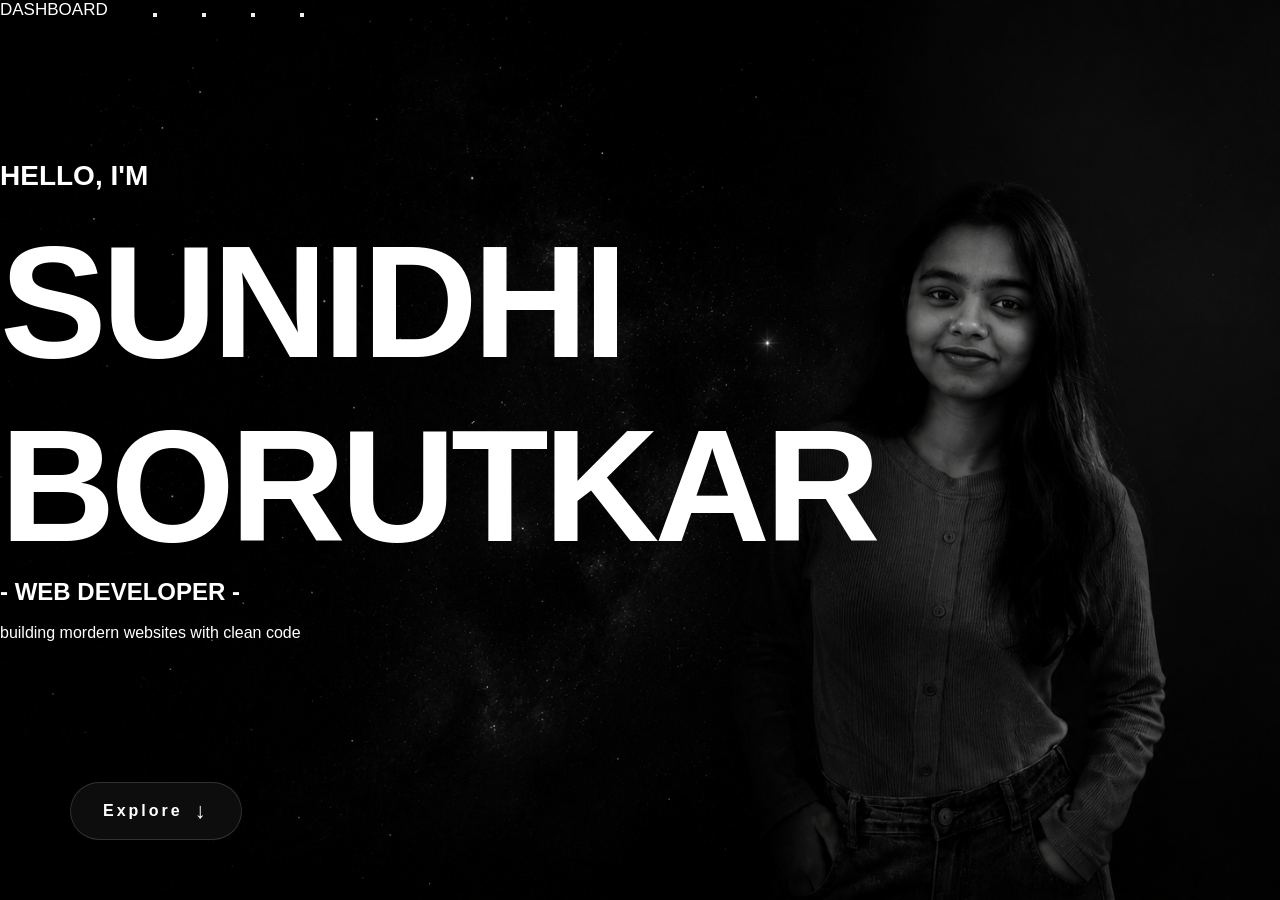
==== index.html @ 466c1767 "Sheets" ====
<!DOCTYPE html>
<html lang="en">
<head>
    <meta charset="UTF-8">
    <meta name="viewport" content="width=device-width, initial-scale=1.0">
    <title>Document</title>
    <link rel="stylesheet" href="style.css">
</head>
<body>
    <page1>
    <header>
        <div class="nav">
            <a href=""> DASHBOARD</a>
            <a href=""> <button></button></a>
            <a href=""> <button></button></a>
            <a href=""> <button></button></a>
            <a href=""> <button></button></a>

        </div>
        
    </header>
    <main>
        <div class="hello"><h3>HELLO, I'M </h3><br></div>
        <div class="name"><h1>SUNIDHI<br>BORUTKAR</h1></div>
        <div><h2>- WEB DEVELOPER -</h2><br></div>
        </div><p>building mordern websites with clean code</p></div>

    </main>
    <footer>
      <div class="scroll">

    <a href="bento.html" class="scroll-btn">

        <span>Explore</span>

        <span class="arrow">↓</span>

    </a>

</div>
    </footer>
    </page1>

</body>
</html>
---- style.css ----
*{
    margin: 0;
    padding: 0;
    box-sizing: border-box;
    font-family: Arial, Helvetica, sans-serif;
}
body{
     background-image: url("./Images/ChatGPT\ Image\ Jul\ 15\,\ 2026\,\ 12_36_23\ AM.png");   /* Replace with your image path */

    background-size:cover;
    background-position:center;
    background-repeat:no-repeat;
    background-attachment:fixed;

    min-height:100vh;
    overflow-x:hidden;
    color:white;
    font-family:Arial, Helvetica, sans-serif;
}

.page1{
    width: 90%;
    margin: auto;
    height: 80px;
    display:flex;
    justify-content: space-between;
    align-items: center;
}
.nav{
    display: flex;
    list-style: none;
    gap: 45px;
}
.nav a{
    color: white;
    text-decoration: none;
    font-size: 17px;
    transition: .3s;
}
.nav a:hover{
    color: aqua;
}

.main{
    width:90%;
    margin:auto;
    height:75vh;
    display: flex;
    align-items: center;
}
.hello{
    display:flex;
    flex-direction:column;
    justify-content:center;
    margin-top:140px;   
}
.hello h3{
    color:white;
    font-size:28px;
    line-height:32px;
}
.name{
    color: white;
    font-size: 80px;
    font-weight: 900;
    letter-spacing: -5px;
}

.scroll{

    position:absolute;

    left:70px;

    bottom:60px;

}

.scroll-btn{

    display:flex;

    align-items:center;

    gap:12px;

    text-decoration:none;

    color:white;

    padding:15px 32px;

    border-radius:50px;

    border:1px solid rgba(255,255,255,.15);

    background:rgba(255,255,255,.05);

    backdrop-filter:blur(15px);

    overflow:hidden;

    position:relative;

    letter-spacing:3px;

    font-weight:600;

    transition:.45s;

}

.scroll-btn::before{

    content:"";

    position:absolute;

    top:0;

    left:-120%;

    width:100%;

    height:100%;

    background:linear-gradient(

    90deg,

    transparent,

    rgba(255,255,255,.25),

    transparent

    );

    transition:.8s;

}

.scroll-btn:hover::before{

    left:120%;

}

.scroll-btn:hover{

    transform:translateY(-6px);

    border-color:#7d6bff;

    box-shadow:

    0 0 25px rgba(125,107,255,.5);

}

.arrow{

    font-size:22px;

    animation:bounce 1.2s infinite;

}

@keyframes bounce{

    0%{

        transform:translateY(0);

    }

    50%{

        transform:translateY(6px);

    }

    100%{

        transform:translateY(0);

    }

}
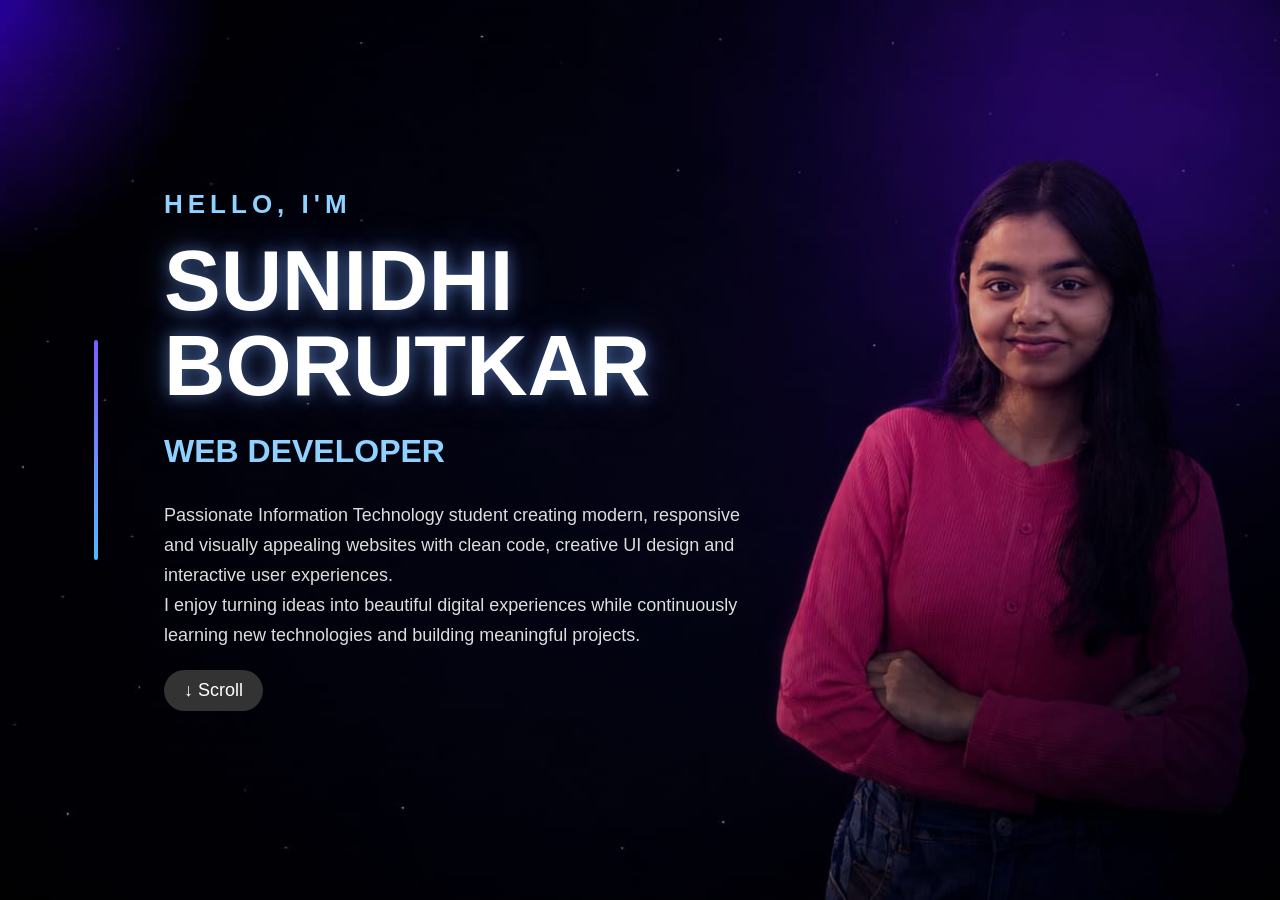
==== commit f4a2642d: "new chages" ====
--- a/index.html
+++ b/index.html
@@ -1,45 +1,39 @@
+
 <!DOCTYPE html>
 <html lang="en">
 <head>
     <meta charset="UTF-8">
     <meta name="viewport" content="width=device-width, initial-scale=1.0">
+    <link rel="stylesheet" href="style.css">
     <title>Document</title>
-    <link rel="stylesheet" href="style.css">
 </head>
 <body>
-    <page1>
-    <header>
-        <div class="nav">
-            <a href=""> DASHBOARD</a>
-            <a href=""> <button></button></a>
-            <a href=""> <button></button></a>
-            <a href=""> <button></button></a>
-            <a href=""> <button></button></a>
+    <main class="hero">
+    
+    <h4 class="intro">HELLO, I'M</h4>
 
-        </div>
-        
-    </header>
-    <main>
-        <div class="hello"><h3>HELLO, I'M </h3><br></div>
-        <div class="name"><h1>SUNIDHI<br>BORUTKAR</h1></div>
-        <div><h2>- WEB DEVELOPER -</h2><br></div>
-        </div><p>building mordern websites with clean code</p></div>
+    <h1 class="name">
+        SUNIDHI <br>
+        BORUTKAR
+    </h1>
 
-    </main>
-    <footer>
-      <div class="scroll">
+    <h2 class="role">
+        WEB DEVELOPER
+    </h2>
 
-    <a href="bento.html" class="scroll-btn">
+    <p class="desc">
+        Passionate Information Technology student creating modern,
+        responsive and visually appealing websites with clean code,
+        creative UI design and interactive user experiences.
+    </p>
 
-        <span>Explore</span>
-
-        <span class="arrow">↓</span>
-
-    </a>
-
-</div>
-    </footer>
-    </page1>
+    <p class="desc2">
+        I enjoy turning ideas into beautiful digital experiences while
+        continuously learning new technologies and building meaningful projects.
+    </p>
+    <a href="./bento.html" class="scroll-btn">↓ Scroll</a>
+</main>
 
 </body>
-</html>+</html>
+
--- a/style.css
+++ b/style.css
@@ -1,189 +1,112 @@
 *{
-    margin: 0;
-    padding: 0;
-    box-sizing: border-box;
-    font-family: Arial, Helvetica, sans-serif;
+    margin:0;
+    padding:0;
+    box-sizing:border-box;
+    font-family:'Poppins',sans-serif;
 }
+
 body{
-     background-image: url("./Images/ChatGPT\ Image\ Jul\ 15\,\ 2026\,\ 12_36_23\ AM.png");   /* Replace with your image path */
-
+    width:100%;
+    height:100vh;
+    background-image:url("./Images/WhatsApp\ Image\ 2026-07-20\ at\ 11.17.24\ PM\ \(1\).jpeg");
     background-size:cover;
     background-position:center;
     background-repeat:no-repeat;
     background-attachment:fixed;
-
-    min-height:100vh;
-    overflow-x:hidden;
     color:white;
-    font-family:Arial, Helvetica, sans-serif;
+    overflow:hidden;
+    position:relative;
 }
 
-.page1{
-    width: 90%;
-    margin: auto;
-    height: 80px;
+.hero{
+    width:90%;
+    height:100vh;
+
+    margin:auto;
+
     display:flex;
-    justify-content: space-between;
-    align-items: center;
-}
-.nav{
-    display: flex;
-    list-style: none;
-    gap: 45px;
-}
-.nav a{
-    color: white;
-    text-decoration: none;
-    font-size: 17px;
-    transition: .3s;
-}
-.nav a:hover{
-    color: aqua;
+    flex-direction:column;
+
+    justify-content:center;   
+    align-items:flex-start;   
+
+    padding-left:100px;    
+
+    position:relative;
+    z-index:2;
 }
 
-.main{
-    width:90%;
-    margin:auto;
-    height:75vh;
-    display: flex;
-    align-items: center;
-}
-.hello{
-    display:flex;
-    flex-direction:column;
-    justify-content:center;
-    margin-top:140px;   
-}
-.hello h3{
-    color:white;
-    font-size:28px;
-    line-height:32px;
-}
-.name{
-    color: white;
-    font-size: 80px;
-    font-weight: 900;
-    letter-spacing: -5px;
+.intro{
+    font-size:26px;
+    color:#8fd1ff;
+    letter-spacing:5px;
+    margin-bottom:18px;
 }
 
-.scroll{
+.name{
+    font-size:85px;
+    line-height:85px;
+    font-weight:800;
+    margin-bottom:25px;
 
+    text-shadow:
+    0 0 15px rgba(120,170,255,.5),
+    0 0 40px rgba(120,170,255,.3);
+}
+
+.role{
+    font-size:32px;
+    color:#8fd1ff;
+    margin-bottom:30px;
+}
+
+.desc,
+.desc2{
+    width:600px;
+    font-size:18px;
+    line-height:30px;
+    color:#ddd;
+}
+
+.hero::before{
+
+    content:"";
     position:absolute;
+    left:30px;
+    top:50%;
+    transform:translateY(-50%);
+    width:4px;
+    height:220px;
+    border-radius:10px;
+    background:linear-gradient(#7f5cff,#53b8ff);
+}
 
-    left:70px;
-
-    bottom:60px;
+.name:hover{
+    text-shadow:
+    0 0 20px #84b5ff,
+    0 0 45px #5b8fff,
+    0 0 80px rgba(91,143,255,.4);
 
 }
 
-.scroll-btn{
-
-    display:flex;
-
-    align-items:center;
-
-    gap:12px;
-
-    text-decoration:none;
-
+::selection{
+    background:#6f6cff;
     color:white;
-
-    padding:15px 32px;
-
-    border-radius:50px;
-
-    border:1px solid rgba(255,255,255,.15);
-
-    background:rgba(255,255,255,.05);
-
-    backdrop-filter:blur(15px);
-
-    overflow:hidden;
-
-    position:relative;
-
-    letter-spacing:3px;
-
-    font-weight:600;
-
-    transition:.45s;
 
 }
 
-.scroll-btn::before{
-
-    content:"";
-
-    position:absolute;
-
-    top:0;
-
-    left:-120%;
-
-    width:100%;
-
-    height:100%;
-
-    background:linear-gradient(
-
-    90deg,
-
-    transparent,
-
-    rgba(255,255,255,.25),
-
-    transparent
-
-    );
-
-    transition:.8s;
-
+.scroll-btn {
+    display: inline-block;
+    margin-top: 20px;
+    padding: 10px 20px;
+    font-size: 18px;
+    color: white;
+    background: #333;
+    border-radius: 30px;
+    text-decoration: none;
+    transition: background 0.3s ease;
 }
 
-.scroll-btn:hover::before{
-
-    left:120%;
-
+.scroll-btn:hover {
+    background: #555;
 }
-
-.scroll-btn:hover{
-
-    transform:translateY(-6px);
-
-    border-color:#7d6bff;
-
-    box-shadow:
-
-    0 0 25px rgba(125,107,255,.5);
-
-}
-
-.arrow{
-
-    font-size:22px;
-
-    animation:bounce 1.2s infinite;
-
-}
-
-@keyframes bounce{
-
-    0%{
-
-        transform:translateY(0);
-
-    }
-
-    50%{
-
-        transform:translateY(6px);
-
-    }
-
-    100%{
-
-        transform:translateY(0);
-
-    }
-
-}
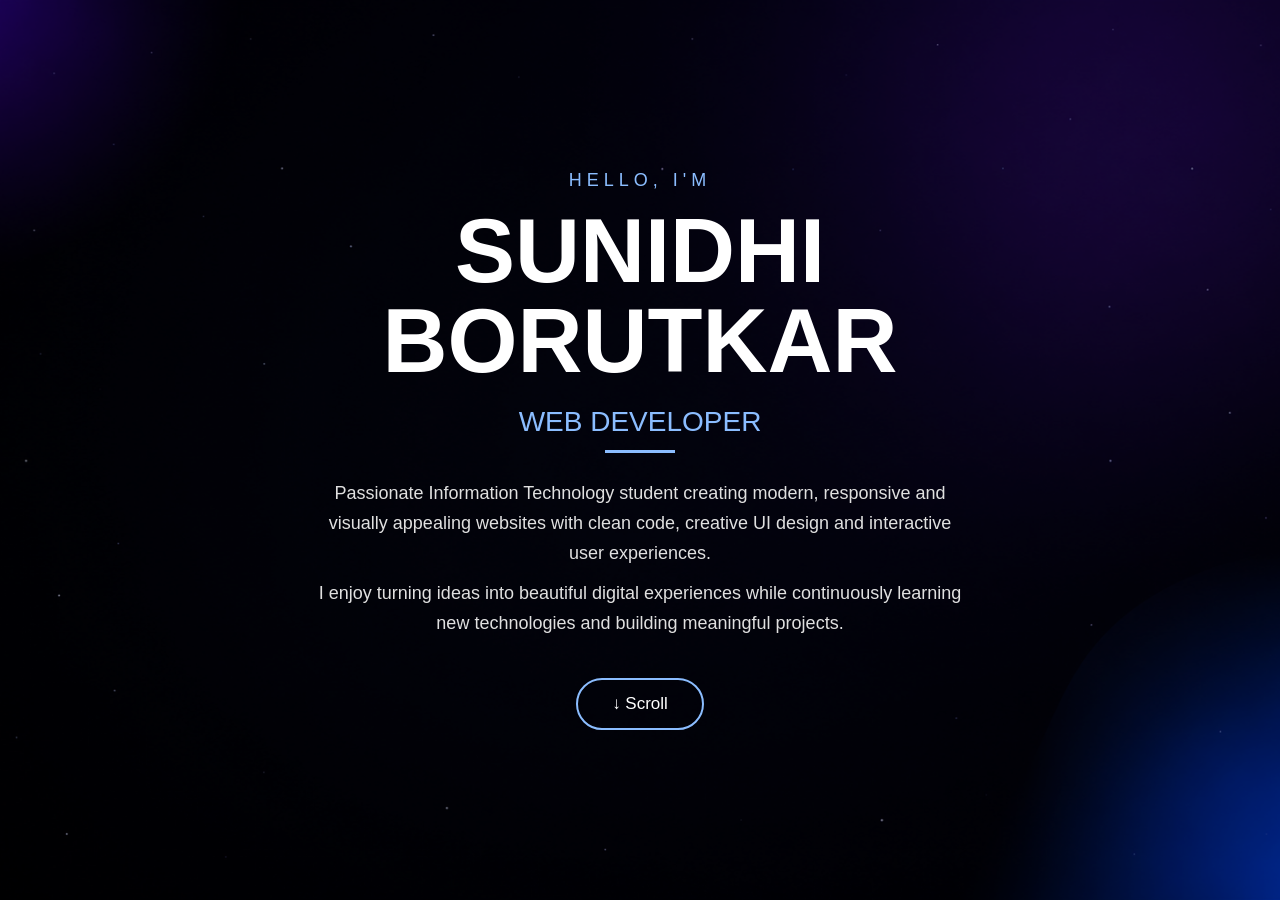
==== commit f6580090: "new changes" ====
--- a/index.html
+++ b/index.html
@@ -9,24 +9,19 @@
 </head>
 <body>
     <main class="hero">
-    
     <h4 class="intro">HELLO, I'M</h4>
-
     <h1 class="name">
         SUNIDHI <br>
         BORUTKAR
     </h1>
-
     <h2 class="role">
         WEB DEVELOPER
     </h2>
-
     <p class="desc">
         Passionate Information Technology student creating modern,
         responsive and visually appealing websites with clean code,
         creative UI design and interactive user experiences.
     </p>
-
     <p class="desc2">
         I enjoy turning ideas into beautiful digital experiences while
         continuously learning new technologies and building meaningful projects.
--- a/style.css
+++ b/style.css
@@ -8,105 +8,112 @@
 body{
     width:100%;
     height:100vh;
-    background-image:url("./Images/WhatsApp\ Image\ 2026-07-20\ at\ 11.17.24\ PM\ \(1\).jpeg");
+    background-image:url("./Images/ChatGPT\ Image\ Jul\ 20\,\ 2026\,\ 08_06_12\ PM.png");
     background-size:cover;
     background-position:center;
     background-repeat:no-repeat;
     background-attachment:fixed;
-    color:white;
+    color:#fff;
     overflow:hidden;
-    position:relative;
+}
+
+body::before{
+    content:"";
+    position:fixed;
+    top:0;
+    left:0;
+    width:100%;
+    height:100%;
+    background:rgba(0,0,0,0.45);
 }
 
 .hero{
-    width:90%;
+    width:100%;
     height:100vh;
-
-    margin:auto;
-
     display:flex;
     flex-direction:column;
-
-    justify-content:center;   
-    align-items:flex-start;   
-
-    padding-left:100px;    
-
+    justify-content:center;
+    align-items:center;
+    text-align:center;
     position:relative;
-    z-index:2;
+    z-index:1;
+    padding:20px;
 }
-
 .intro{
-    font-size:26px;
-    color:#8fd1ff;
+    font-size:18px;
     letter-spacing:5px;
-    margin-bottom:18px;
+    color:#8bbdff;
+    margin-bottom:15px;
+    font-weight:500;
 }
 
 .name{
-    font-size:85px;
-    line-height:85px;
-    font-weight:800;
-    margin-bottom:25px;
+    font-size:90px;
+    line-height:90px;
+    font-weight:700;
+    margin-bottom:20px;
+}
 
-    text-shadow:
-    0 0 15px rgba(120,170,255,.5),
-    0 0 40px rgba(120,170,255,.3);
+.name span{
+    color:#8bbdff;
+}
+
+.name:hover{
+    color:#8bbdff;
+    transition:.3s;
+}
+
+.name:hover span{
+    color:white;
 }
 
 .role{
-    font-size:32px;
-    color:#8fd1ff;
-    margin-bottom:30px;
+    font-size:28px;
+    color:#8bbdff;
+    font-weight:500;
+    margin-bottom:25px;
+}
+
+.role::after{
+    content:"";
+    display:block;
+    width:70px;
+    height:3px;
+    background:#8bbdff;
+    margin:12px auto 0;
 }
 
 .desc,
 .desc2{
-    width:600px;
+    width:650px;
+    max-width:90%;
     font-size:18px;
     line-height:30px;
-    color:#ddd;
+    color:#e0e0e0;
 }
 
-.hero::before{
-
-    content:"";
-    position:absolute;
-    left:30px;
-    top:50%;
-    transform:translateY(-50%);
-    width:4px;
-    height:220px;
-    border-radius:10px;
-    background:linear-gradient(#7f5cff,#53b8ff);
+.desc{
+    margin-bottom:10px;
 }
 
-.name:hover{
-    text-shadow:
-    0 0 20px #84b5ff,
-    0 0 45px #5b8fff,
-    0 0 80px rgba(91,143,255,.4);
+.scroll-btn{
+    margin-top:40px;
+    padding:14px 34px;
+    border:2px solid #8bbdff;
+    border-radius:30px;
+    color:white;
+    text-decoration:none;
+    font-size:17px;
+    font-weight:500;
+    transition:.3s;
+}
 
+.scroll-btn:hover{
+    background:#8bbdff;
+    color:#111;
 }
 
 ::selection{
-    background:#6f6cff;
-    color:white;
-
+    background:#8bbdff;
+    color:#111;
 }
-
-.scroll-btn {
-    display: inline-block;
-    margin-top: 20px;
-    padding: 10px 20px;
-    font-size: 18px;
-    color: white;
-    background: #333;
-    border-radius: 30px;
-    text-decoration: none;
-    transition: background 0.3s ease;
-}
-
-.scroll-btn:hover {
-    background: #555;
-}
